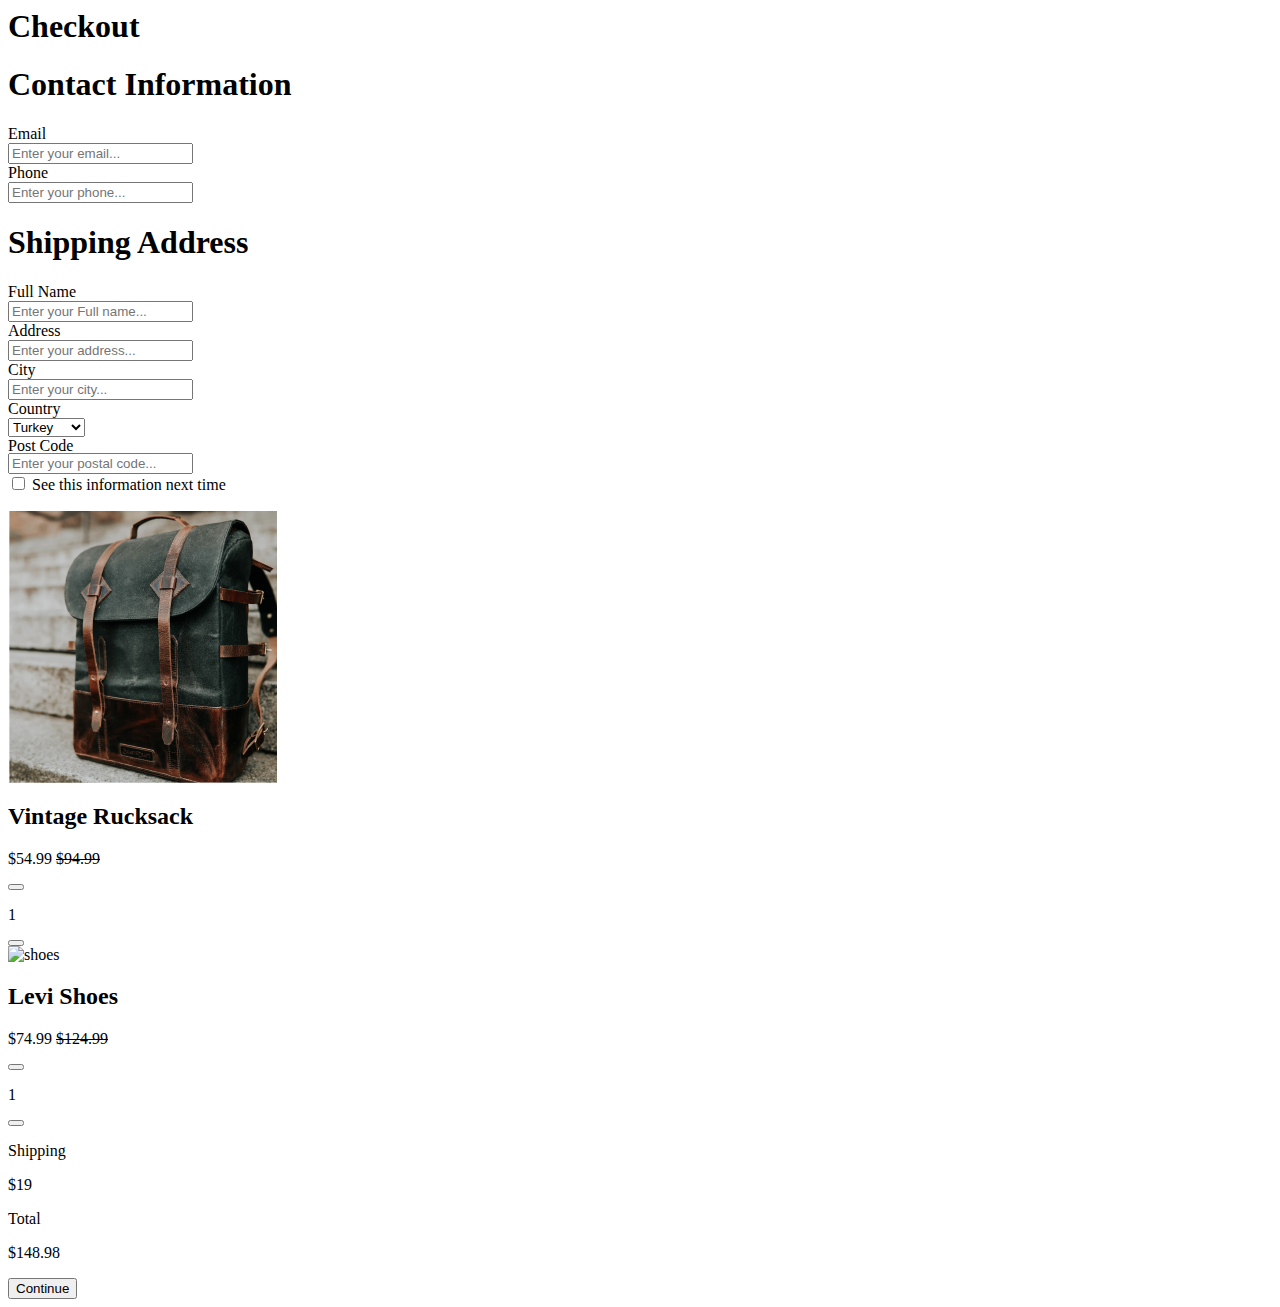
==== index.html @ c799988a "bugfıx" ====
<html lang="en"><head>
    <meta charset="UTF-8">
    <meta http-equiv="X-UA-Compatible" content="IE=edge">
    <meta name="viewport" content="width=device-width, initial-scale=1.0">
    <link rel="preconnect" href="https://fonts.googleapis.com"> 
    <link rel="preconnect" href="https://fonts.gstatic.com" crossorigin=""> 
    <link href="https://fonts.googleapis.com/css2?family=Montserrat&amp;display=swap" rel="stylesheet">
    <link rel="stylesheet" href="atyle.css">
    <title>Document</title>
</head>
<body cz-shortcut-listen="true" class="">
    <header class="title">
        <h1 class="">Checkout</h1>
    </header>
    <main class="">
        <form action="" method="get">
            <div class="contact">        
                <h1 class="">Contact Information</h1>
                <div class="user">
                    <label for="email">Email</label>
                    <div class="input">
                        <input type="email" name="email" id="user-email" placeholder="Enter your email..." required="" class="">
                        <i class="fa-solid fa-envelope"></i>
                    </div>
                </div>
                <div class="user">
                    <label for="phone">Phone</label>
                    <div class="input">
                        <input type="tel" name="phone" id="user-phone" placeholder="Enter your phone..." required="">
                        <i class="fa-solid fa-phone"></i>
                    </div>   
                </div>
            </div>
            <div class="shipping">
                <h1>Shipping Address</h1>
                <div class="user">
                    <label for="fullname">Full Name</label>
                    <div class="input">
                        <input type="text" name="fullname" id="fullname" placeholder="Enter your Full name..." required="">
                        <i class="fa-solid fa-user"></i>                        
                    </div>
                </div>
                <div class="user">
                    <label for="address">Address</label>
                    <div class="input">
                        <input type="text" name="address" id="address" placeholder="Enter your address..." required="">
                        <i class="fa-solid fa-house-chimney"></i>
                    </div>
                </div>
                <div class="user">
                    <label for="city">City</label>
                    <div class="input">
                        <input type="text" name="city" id="city" placeholder="Enter your city..." required="">
                        <i class="fa-solid fa-city"></i>
                    </div>
                </div>
                <div class="user1">
                    <i class="fas fa-globe-europe"></i>
                    <label style="display: block;" for="your-country">Country</label>                 
                    <select name="your-country" id="user-country" required="">
                        <option value="Turkey">Turkey</option>
                        <option value="Turkey">Germany</option>
                        <option value="Turkey">USA</option>
                        <option value="Turkey">Canada</option>
                        <option value="Turkey">UK</option>
                    </select>
                </div>
                <div class="user2">
                    <i class="fas fa-mail-bulk"></i>  
                    <label style="display: block; height: 16px;" for="postal-code">Post Code</label>                 
                    <input type="text" name="postal-code" id="user-postal-code" placeholder="Enter your postal code..." required="">
                                    
                </div>
                <div class="reminder">
                    <input type="checkbox" name="reminder">
                    <label for="reminder">See this information next time</label>
                </div>    
            </div>
        </form>
        <section class="prroduct1">
            <div class="product1">
                <img src="../image/photo1.png" alt="bag" class="">
                <div class="product-info">
                    <h2 class="">Vintage Rucksack</h2>
                    <p><span>$54.99</span>  <del class="">$94.99</del></p>
                    <div class="product-button">
                        <button><i class="fas fa-minus"></i></button>
                        <p>1</p>
                        <button><i class="fas fa-plus"></i></button>
                    </div>
                </div>
            </div>
            <div class="product2">
                <img src="../image/phone2.png" alt="shoes" class="">
                <div class="product-info">
                    <h2 class="">Levi Shoes</h2>
                    <p><span class="">$74.99</span>  <del>$124.99</del></p>
                    <div class="product-button">
                        <button class=""><i class="fas fa-minus"></i></button>
                        <p>1</p>
                        <button><i class="fas fa-plus"></i></button>
                    </div>
                </div>
            </div>
            <div class="total-price">
                <div class="total">
                    <p class="">Shipping</p>
                    <p class="">$19</p>
                </div>
                <div class="total">
                    <p class="">Total</p>
                    <p class="">$148.98</p>
                </div>
            </div>
        </section>           
    </main>
    <footer>
        <div><button id="continue" type="submit">Continue</button></div>
    </footer>


        

    

    
    
    
    </body></html>
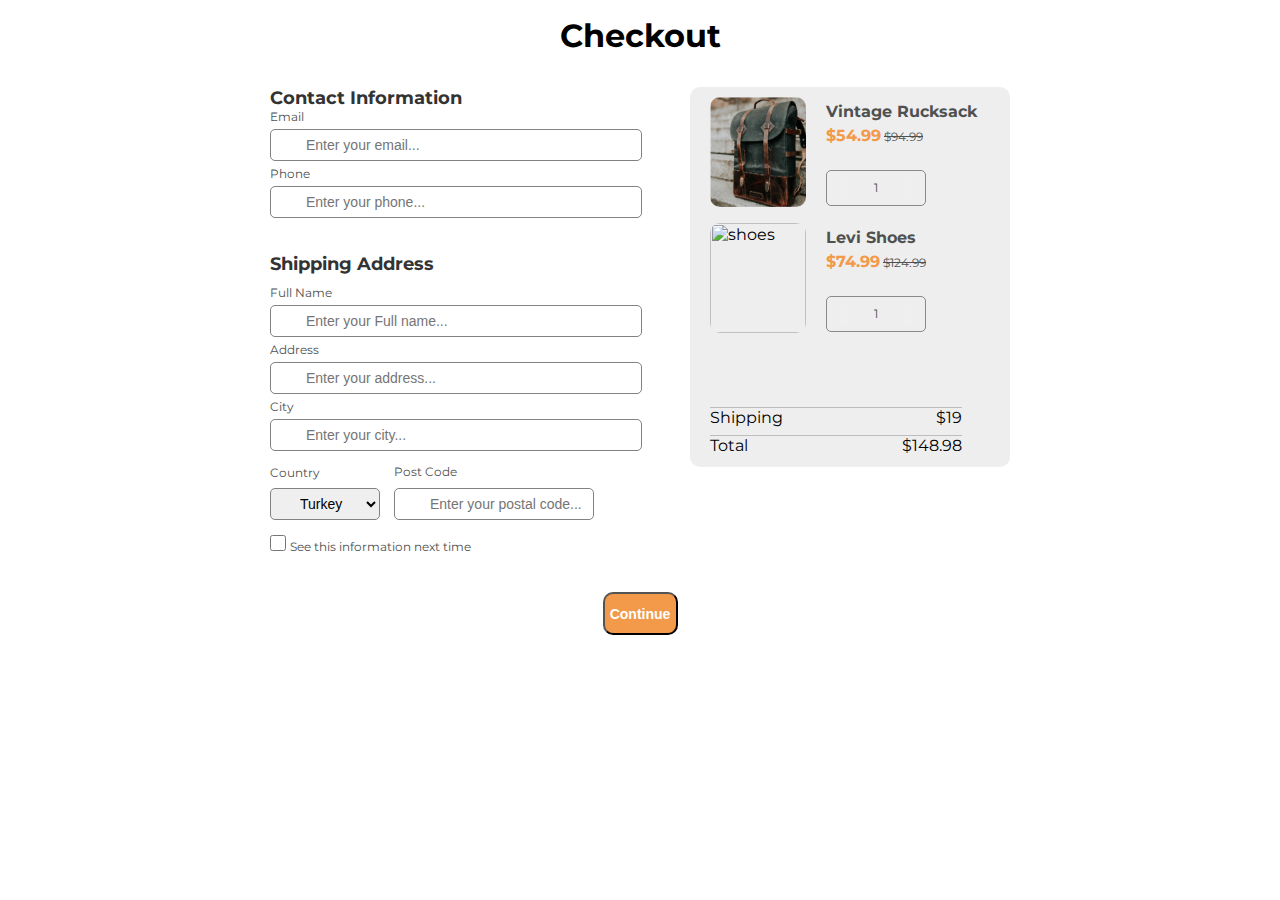
==== commit f3cc735f: "Update index.html" ====
--- a/index.html
+++ b/index.html
@@ -5,7 +5,7 @@
     <link rel="preconnect" href="https://fonts.googleapis.com"> 
     <link rel="preconnect" href="https://fonts.gstatic.com" crossorigin=""> 
     <link href="https://fonts.googleapis.com/css2?family=Montserrat&amp;display=swap" rel="stylesheet">
-    <link rel="stylesheet" href="atyle.css">
+    <link rel="stylesheet" href="style.css">
     <title>Document</title>
 </head>
 <body cz-shortcut-listen="true" class="">
@@ -126,4 +126,4 @@
     
     
     
-    </body></html>+    </body></html>
--- a/style.css
+++ b/style.css
@@ -0,0 +1,209 @@
+*{
+    margin: 0;
+    padding: 0;
+    font-family: 'Montserrat',Arial, sans-serif;
+    box-sizing: border-box;
+}
+
+section img{
+    height: 110px;
+    width: 96px;
+    border-radius: 10px;
+    margin-right: 20px;
+}
+
+main{
+    display: grid;
+    grid-template-columns: 420px 320px;
+    justify-content: center;    
+}
+section{
+    display: grid;
+    grid-template-rows: 35% 40%;
+    background-color: #EEEEEE;
+    border-radius: 10px;
+    height: 380px;
+    padding: 10px 20px;
+}
+.product1,
+.product2{
+    display: flex;
+    flex-direction: row;    
+}
+
+.product-button{
+    border-radius: 5px;
+    border: 1px solid rgb(137, 137, 137);
+    display: flex;
+    justify-content: space-around;
+    width: 100px;
+    margin-top: 25px;
+}
+
+span{
+    color: #f2994a;
+    font-size: 16px;
+    font-weight: bolder;
+}
+.product-info p {
+    font-size: 12px;
+    color: #4E5150;
+    margin: 5px 0;
+}
+.product-info h2 {
+    font-size: 16px;
+    color: #4E5150;
+    margin: 5px 0;
+}
+
+.product-button p {
+    line-height: 24px;
+}
+.product-button button {
+    margin: 5px 0;
+    border: 0;
+    border-radius: 5px;
+    padding: 5px;
+    text-align: center;
+}
+.product-button button i {
+    font-size: 12px;
+}
+.total-price{
+    margin-top: 40px;
+}
+
+.total {    
+    border-top: 1px solid #BDBDBD;
+    display: flex;
+    position: relative;
+    width: 90%;
+    font-family: Mon, Arial, Helvetica, sans-serif;
+}
+.total p {
+    display: block;
+    width: 50%;
+    margin-bottom: 8px;
+    
+}
+.total p:nth-child(2) {
+    text-align: right;
+    margin-bottom: 8px;
+}
+
+header{
+    font-weight: bold;
+    text-align: center;
+    margin: 16px 0 32px;
+}
+
+footer button{
+    display: block;
+    margin: 30px auto 0;    
+    text-align: center;
+    background-color: #f2994a;    
+    height: 43px;
+    width: 75px;
+    border-radius: 10px;
+    font-weight: 600;    
+    color:#FFFFFF;
+    font-family: Arial, Helvetica, sans-serif;
+    font-size: 14px;    
+} 
+form {    
+    position: relative;
+    width: 80%;
+    display: block;
+}
+.reminder input{
+    display: inline-block;
+    width: 16px;
+    height: 16px;
+    margin-top: 15px;    
+}
+.reminder label{
+    display: inline-block;
+    font-size: 12px;
+}
+form h1{
+    font-size: 18px;
+    font-weight: 700;
+    color: #333333;
+}
+form select{
+    width: 110px;    
+    border-radius: 5px;    
+    height: 32px;
+    padding-left: 25px;
+    border: 1px solid #828282;
+    font-size: 14px;
+    font-family: Arial, Helvetica, sans-serif;
+    display: inline-block;    
+}
+form label{
+    font-size: 12px;
+    color: #4f4f4f;
+    margin: 8px auto;
+}
+form input{
+    border-radius: 5px;
+    width: 372px;
+    height: 32px;
+    padding-left: 35px;
+    border: 1px solid #828282;
+    font-size: 14px;
+    font-family: Arial, Helvetica, sans-serif;
+}
+
+form i{
+    font-size: 16px;
+    color: #828282;
+    font-weight: 900;
+    position: relative;
+    font-size: 16px;
+    top: -30px;   
+    left:2%;   
+}
+
+.user1,
+.user2{
+    display: inline-block;
+}
+.user1{
+    margin-right: 10px;    
+}
+
+#user-postal-code{
+    width: 200px;
+}
+.user1 i,
+.user2 i{
+    position: relative;
+    top: 56px;
+    left:5px;
+}
+.user input{
+    margin: 5px 0px;
+}
+.shipping h1{
+    margin: 30px 0px 10px;    
+}
+
+@media screen and (max-width: 760px) {
+    main, footer{
+        display: flex;
+        flex-wrap: wrap-reverse;
+        justify-content: center;
+    }
+    form input{
+        width: 300px;       
+    }
+    form i{
+        position: relative;     
+        top: 0px;   
+        left: -295px;   
+    }
+    section{
+        margin-left:-100px;
+        margin-bottom: 30px;
+    }